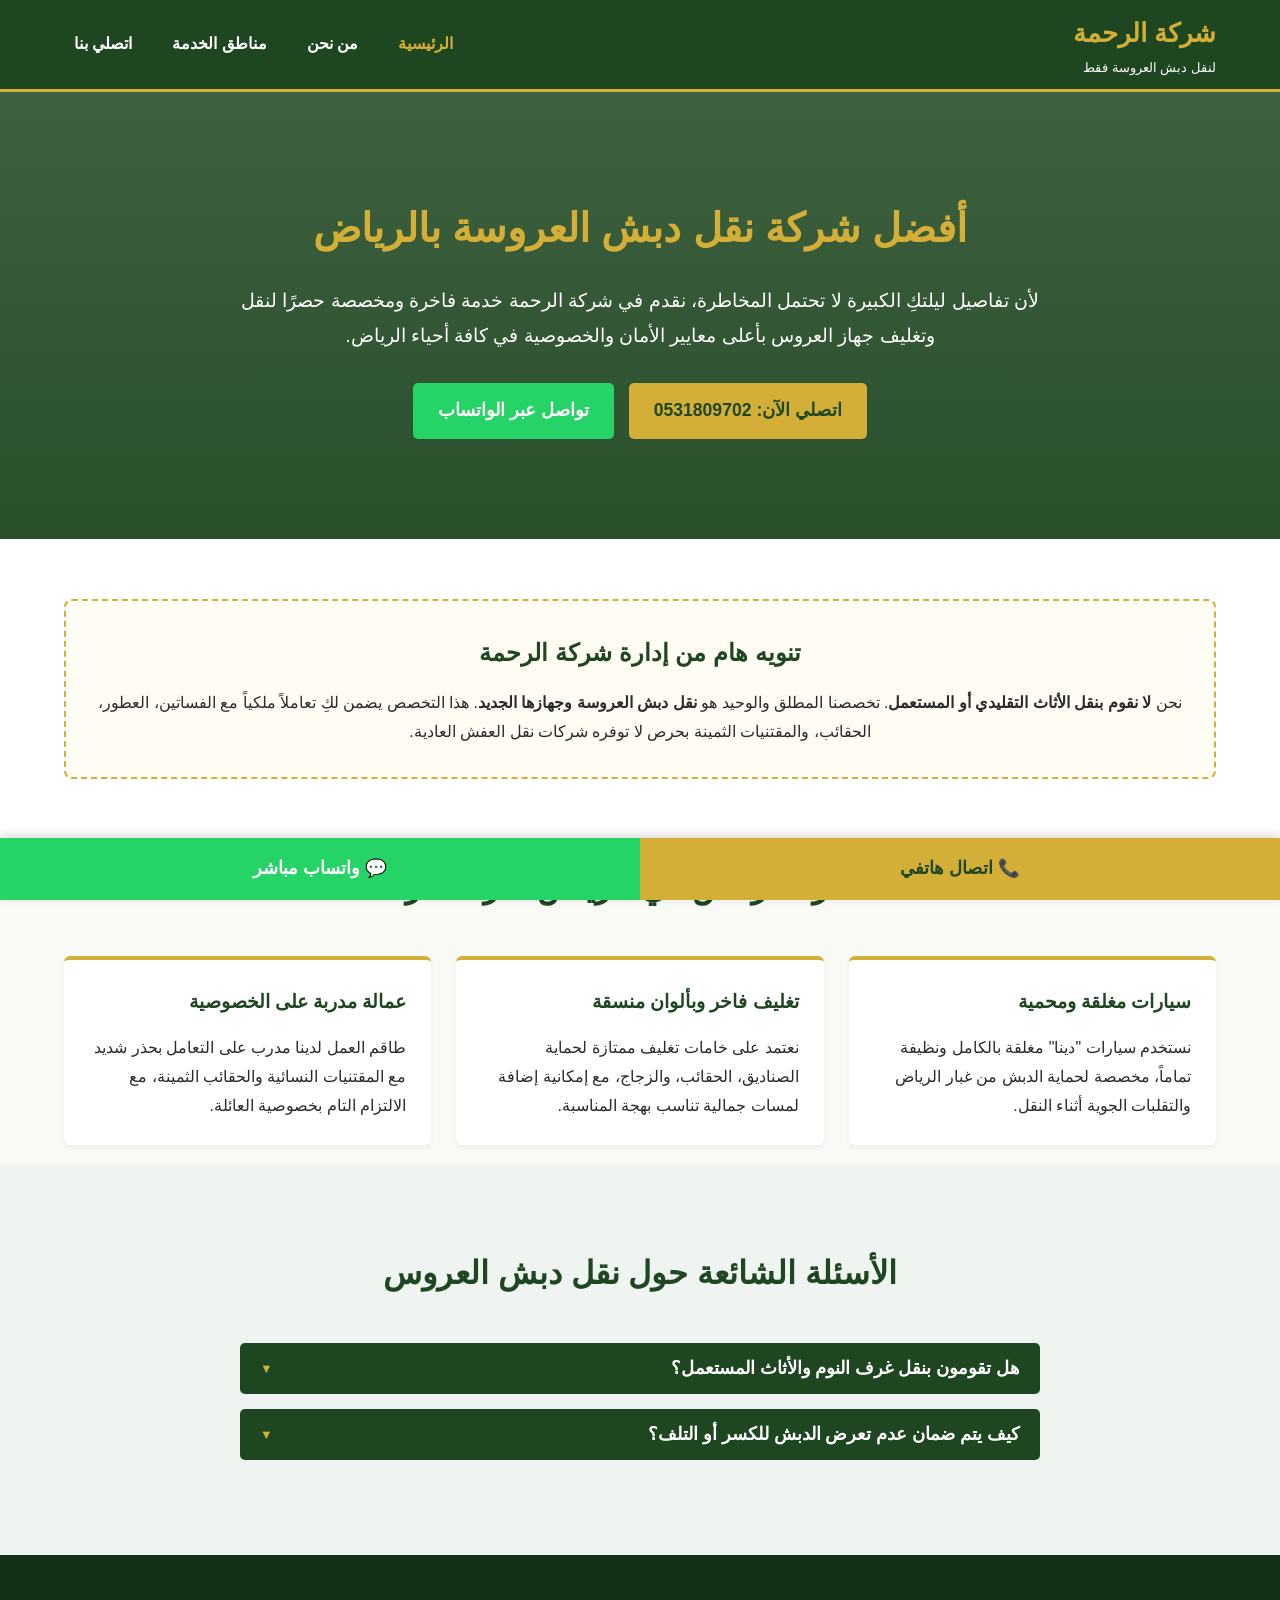
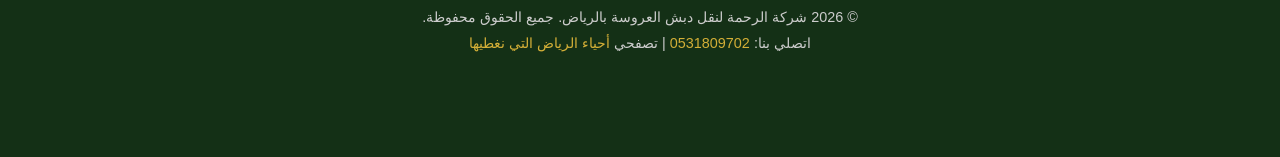
==== index.html @ 1eb5665a "first deploy" ====
<!DOCTYPE html>
<html lang="ar" dir="rtl">
<head>
    <meta charset="UTF-8">
    <meta name="viewport" content="width=device-width, initial-scale=1.0">
    <title>شركة نقل دبش العروسة بالرياض | شركة الرحمة لنقل وتغليف جهاز العروس</title>
    <meta name="description" content="تبحثين عن أفضل شركة نقل دبش العروسة بالرياض؟ شركة الرحمة متخصصة حصرياً في نقل وتغليف دبش العروس بأحدث السيارات المغلقة والمجهزة لحماية جهازك من الخدش والأتربة. احجزي الآن.">
    <link rel="canonical" href="https://alrahma-moving.com/">
    
    <meta property="og:locale" content="ar_AR">
    <meta property="og:type" content="website">
    <meta property="og:title" content="شركة نقل دبش العروسة بالرياض | شركة الرحمة">
    <meta property="og:description" content="الخدمة الأولى والوحيدة المتخصصة حصرياً في نقل وتغليف دبش وجهاز العروس في الرياض بسيارات مغلقة مجهزة بالكامل لتأمين أدق تفاصيلك.">
    <meta property="og:url" content="https://alrahma-moving.com/">
    <meta property="og:site_name" content="شركة الرحمة">
    
    <link rel="stylesheet" href="style.css">
    
    <script type="application/ld+json">
    {
      "@context": "https://schema.org",
      "@type": "LocalBusiness",
      "name": "شركة الرحمة لنقل دبش العروسة بالرياض",
      "image": "https://alrahma-moving.com/images/logo.jpg",
      "@id": "https://alrahma-moving.com/#localbusiness",
      "url": "https://alrahma-moving.com/",
      "telephone": "0531809702",
      "priceRange": "$$",
      "address": {
        "@type": "PostalAddress",
        "streetAddress": "طريق الملك فهد",
        "addressLocality": "الرياض",
        "addressRegion": "منطقة الرياض",
        "postalCode": "11461",
        "addressCountry": "SA"
      },
      "geo": {
        "@type": "GeoCoordinates",
        "latitude": 24.7136,
        "longitude": 46.6753
      },
      "openingHoursSpecification": {
        "@type": "OpeningHoursSpecification",
        "dayOfWeek": [
          "Monday",
          "Tuesday",
          "Wednesday",
          "Thursday",
          "Friday",
          "Saturday",
          "Sunday"
        ],
        "opens": "00:00",
        "closes": "23:59"
      },
      "sameAs": []
    }
    </script>
</head>
<body>

    <header class="site-header">
        <div class="container header-container">
            <div class="logo">
                <a href="index.html">شركة الرحمة</a>
                <span class="tagline">لنقل دبش العروسة فقط</span>
            </div>
            <nav class="main-nav">
                <ul>
                    <li><a href="index.html" class="active">الرئيسية</a></li>
                    <li><a href="about.html">من نحن</a></li>
                    <li><a href="services.html">مناطق الخدمة</a></li>
                    <li><a href="contact.html">اتصلي بنا</a></li>
                </ul>
            </nav>
        </div>
    </header>

    <section class="hero-section">
        <div class="container hero-content">
            <h1>أفضل شركة نقل دبش العروسة بالرياض</h1>
            <p class="hero-desc">لأن تفاصيل ليلتكِ الكبيرة لا تحتمل المخاطرة، نقدم في شركة الرحمة خدمة فاخرة ومخصصة حصرًا لنقل وتغليف جهاز العروس بأعلى معايير الأمان والخصوصية في كافة أحياء الرياض.</p>
            <div class="cta-buttons">
                <a href="tel:0531809702" class="btn btn-call">اتصلي الآن: 0531809702</a>
                <a href="https://wa.me/966531809702" class="btn btn-whatsapp" target="_blank">تواصل عبر الواتساب</a>
            </div>
        </div>
    </section>

    <section class="specialization-notice">
        <div class="container">
            <div class="notice-box">
                <h2>تنويه هام من إدارة شركة الرحمة</h2>
                <p>نحن <strong>لا نقوم بنقل الأثاث التقليدي أو المستعمل</strong>. تخصصنا المطلق والوحيد هو <strong>نقل دبش العروسة وجهازها الجديد</strong>. هذا التخصص يضمن لكِ تعاملاً ملكياً مع الفساتين، العطور، الحقائب، والمقتنيات الثمينة بحرص لا توفره شركات نقل العفش العادية.</p>
            </div>
        </div>
    </section>

    <section class="features">
        <div class="container">
            <h2 class="section-title">لماذا تختار العرائس في الرياض شركة الرحمة؟</h2>
            <div class="grid-3">
                <div class="card">
                    <h3>سيارات مغلقة ومحمية</h3>
                    <p>نستخدم سيارات "دينا" مغلقة بالكامل ونظيفة تماماً، مخصصة لحماية الدبش من غبار الرياض والتقلبات الجوية أثناء النقل.</p>
                </div>
                <div class="card">
                    <h3>تغليف فاخر وبألوان منسقة</h3>
                    <p>نعتمد على خامات تغليف ممتازة لحماية الصناديق، الحقائب، والزجاج، مع إمكانية إضافة لمسات جمالية تناسب بهجة المناسبة.</p>
                </div>
                <div class="card">
                    <h3>عمالة مدربة على الخصوصية</h3>
                    <p>طاقم العمل لدينا مدرب على التعامل بحذر شديد مع المقتنيات النسائية والحقائب الثمينة، مع الالتزام التام بخصوصية العائلة.</p>
                </div>
            </div>
        </div>
    </section>

    <section class="faq-section">
        <div class="container">
            <h2 class="section-title">الأسئلة الشائعة حول نقل دبش العروس</h2>
            <div class="faq-container">
                <div class="faq-item">
                    <button class="faq-question">هل تقومون بنقل غرف النوم والأثاث المستعمل؟</button>
                    <div class="faq-answer">
                        <p>لا، شركة الرحمة متخصصة فقط وحصرياً في نقل دبش وجهاز العروسة الجديد (الملابس، العطور، الحقائب، أدوات المطبخ الجديدة، والأجهزة الكهربائية الخاصة بالعروس). لا نقوم بنقل العفش المستعمل للحفاظ على نظافة سياراتنا وعرباتنا بشكل دائم.</p>
                    </div>
                </div>
                <div class="faq-item">
                    <button class="faq-question">كيف يتم ضمان عدم تعرض الدبش للكسر أو التلف؟</button>
                    <div class="faq-answer">
                        <p>يتم فرز الدبش وتغليف القطع الحساسة والزجاجية بفقاعات حماية سميكة، ورص الصناديق داخل السيارات المغلقة بترتيب هندسي يمنع تحركها أو سقوطها أثناء السير في شوارع الرياض.</p>
                    </div>
                </div>
            </div>
        </div>
    </section>

    <div class="sticky-actions">
        <a href="tel:0531809702" class="sticky-btn call-now">📞 اتصال هاتفي</a>
        <a href="https://wa.me/966531809702" class="sticky-btn whatsapp-now" target="_blank">💬 واتساب مباشر</a>
    </div>

    <footer>
        <div class="container footer-content">
            <p>&copy; 2026 شركة الرحمة لنقل دبش العروسة بالرياض. جميع الحقوق محفوظة.</p>
            <p>اتصلي بنا: <a href="tel:0531809702">0531809702</a> | تصفحي <a href="services.html">أحياء الرياض التي نغطيها</a></p>
        </div>
    </footer>

    <script src="script.js"></script>
</body>
</html>
---- style.css ----
/* الألوان والخطوط الأساسية */
:root {
    --primary-color: #1E4620; /* أخضر ملكي فاخر */
    --secondary-color: #D4AF37; /* ذهبي أنيق */
    --light-bg: #F9F9F6; /* أبيض عاجي مريح للعين */
    --dark-text: #2B2B2B;
    --white: #FFFFFF;
}

* {
    box-sizing: border-box;
    margin: 0;
    padding: 0;
}

body {
    font-family: 'Segoe UI', Tahoma, Geneva, Verdana, sans-serif;
    background-color: var(--light-bg);
    color: var(--dark-text);
    line-height: 1.8;
}

.container {
    width: 90%;
    max-width: 1200px;
    margin: 0 auto;
    padding: 20px 0;
}

.max-width-600 {
    max-width: 600px;
}

.text-center {
    text-align: center;
}

.mt-4 {
    margin-top: 2rem;
}

hr {
    border: 0;
    height: 1px;
    background: var(--secondary-color);
    margin: 20px 0;
}

/* الهيدر والقائمة */
.site-header {
    background-color: var(--primary-color);
    border-bottom: 3px solid var(--secondary-color);
    position: sticky;
    top: 0;
    z-index: 1000;
}

.header-container {
    display: flex;
    justify-content: space-between;
    align-items: center;
    padding: 10px 0;
}

.logo a {
    color: var(--secondary-color);
    text-decoration: none;
    font-size: 1.6rem;
    font-weight: bold;
}

.tagline {
    display: block;
    color: var(--white);
    font-size: 0.8rem;
}

.main-nav ul {
    list-style: none;
    display: flex;
    gap: 20px;
}

.main-nav a {
    color: var(--white);
    text-decoration: none;
    font-weight: bold;
    padding: 5px 10px;
    transition: 0.3s ease;
}

.main-nav a:hover, .main-nav a.active {
    color: var(--secondary-color);
}

/* جزء واجهة العرض - Hero */
.hero-section {
    background: linear-gradient(rgba(30, 70, 32, 0.85), rgba(30, 70, 32, 0.95)), url('images/hero-bg.jpg') no-repeat center center/cover;
    color: var(--white);
    text-align: center;
    padding: 80px 0;
}

.hero-section h1 {
    font-size: 2.5rem;
    color: var(--secondary-color);
    margin-bottom: 20px;
}

.hero-desc {
    font-size: 1.2rem;
    max-width: 800px;
    margin: 0 auto 30px auto;
}

.cta-buttons {
    display: flex;
    justify-content: center;
    gap: 15px;
    flex-wrap: wrap;
}

.btn {
    padding: 12px 25px;
    text-decoration: none;
    font-weight: bold;
    border-radius: 5px;
    font-size: 1.1rem;
    transition: 0.3s ease;
}

.btn-call {
    background-color: var(--secondary-color);
    color: var(--primary-color);
}

.btn-whatsapp {
    background-color: #25D366;
    color: var(--white);
}

.btn:hover {
    transform: translateY(-2px);
    box-shadow: 0 4px 10px rgba(0,0,0,0.2);
}

.block-btn {
    display: block;
    margin: 15px 0;
}

/* تنويه التخصص الفريد */
.specialization-notice {
    background-color: var(--white);
    padding: 40px 0;
}

.notice-box {
    border: 2px dashed var(--secondary-color);
    background-color: #FFFDF3;
    padding: 30px;
    border-radius: 8px;
    text-align: center;
}

.notice-box h2 {
    color: var(--primary-color);
    margin-bottom: 15px;
}

/* ميزات الخدمة والمناطق */
.section-title {
    text-align: center;
    color: var(--primary-color);
    margin-bottom: 40px;
    font-size: 2rem;
}

.grid-3 {
    display: grid;
    grid-template-columns: repeat(auto-fit, minmax(300px, 1fr));
    gap: 25px;
}

.grid-2 {
    display: grid;
    grid-template-columns: repeat(auto-fit, minmax(450px, 1fr));
    gap: 25px;
}

.card, .region-card, .contact-box {
    background-color: var(--white);
    padding: 25px;
    border-radius: 6px;
    box-shadow: 0 2px 5px rgba(0,0,0,0.05);
    border-top: 4px solid var(--secondary-color);
}

.card h3, .region-card h2 {
    color: var(--primary-color);
    margin-bottom: 15px;
}

.region-card ul, .about-story ul {
    margin-right: 20px;
    margin-top: 10px;
}

/* صفحات المحتوى المستقلة */
.page-content {
    padding: 5px 0 80px 0;
}

.lead {
    font-size: 1.3rem;
    color: #555;
    margin-bottom: 20px;
}

/* الأسئلة الشائعة FAQ */
.faq-section {
    background-color: #F0F4F1;
    padding: 60px 0;
}

.faq-container {
    max-width: 800px;
    margin: 0 auto;
}

.faq-item {
    background: var(--white);
    margin-bottom: 15px;
    border-radius: 5px;
    overflow: hidden;
}

.faq-question {
    width: 100%;
    text-align: right;
    padding: 15px 20px;
    background: var(--primary-color);
    color: var(--white);
    border: none;
    font-size: 1.1rem;
    font-weight: bold;
    cursor: pointer;
    display: flex;
    justify-content: space-between;
    align-items: center;
}

.faq-question::after {
    content: '▼';
    font-size: 0.8rem;
    color: var(--secondary-color);
}

.faq-answer {
    padding: 20px;
    display: none;
    background: var(--white);
    border-top: 1px solid #eee;
}

/* الأزرار العائمة السفلية للهواتف الذكية */
.sticky-actions {
    position: fixed;
    bottom: 0;
    left: 0;
    width: 100%;
    display: flex;
    z-index: 9999;
    box-shadow: 0 -3px 10px rgba(0,0,0,0.15);
}

.sticky-btn {
    flex: 1;
    text-align: center;
    padding: 15px;
    color: var(--white);
    text-decoration: none;
    font-weight: bold;
    font-size: 1.1rem;
}

.call-now {
    background-color: var(--secondary-color);
    color: var(--primary-color);
}

.whatsapp-now {
    background-color: #25D366;
}

/* التذييل */
footer {
    background-color: #143016;
    color: #CCC;
    text-align: center;
    padding: 30px 0 80px 0; /* مسافة أمان إضافية لعدم تغطية الأزرار العائمة للمحتوى */
    font-size: 0.9rem;
}

footer a {
    color: var(--secondary-color);
    text-decoration: none;
}

/* الشاشات الصغيرة والمتجاوبة */
@media (max-width: 768px) {
    .header-container {
        flex-direction: column;
        gap: 15px;
    }
    .grid-2 {
        grid-template-columns: 1fr;
    }
    .hero-section h1 {
        font-size: 1.8rem;
    }
}
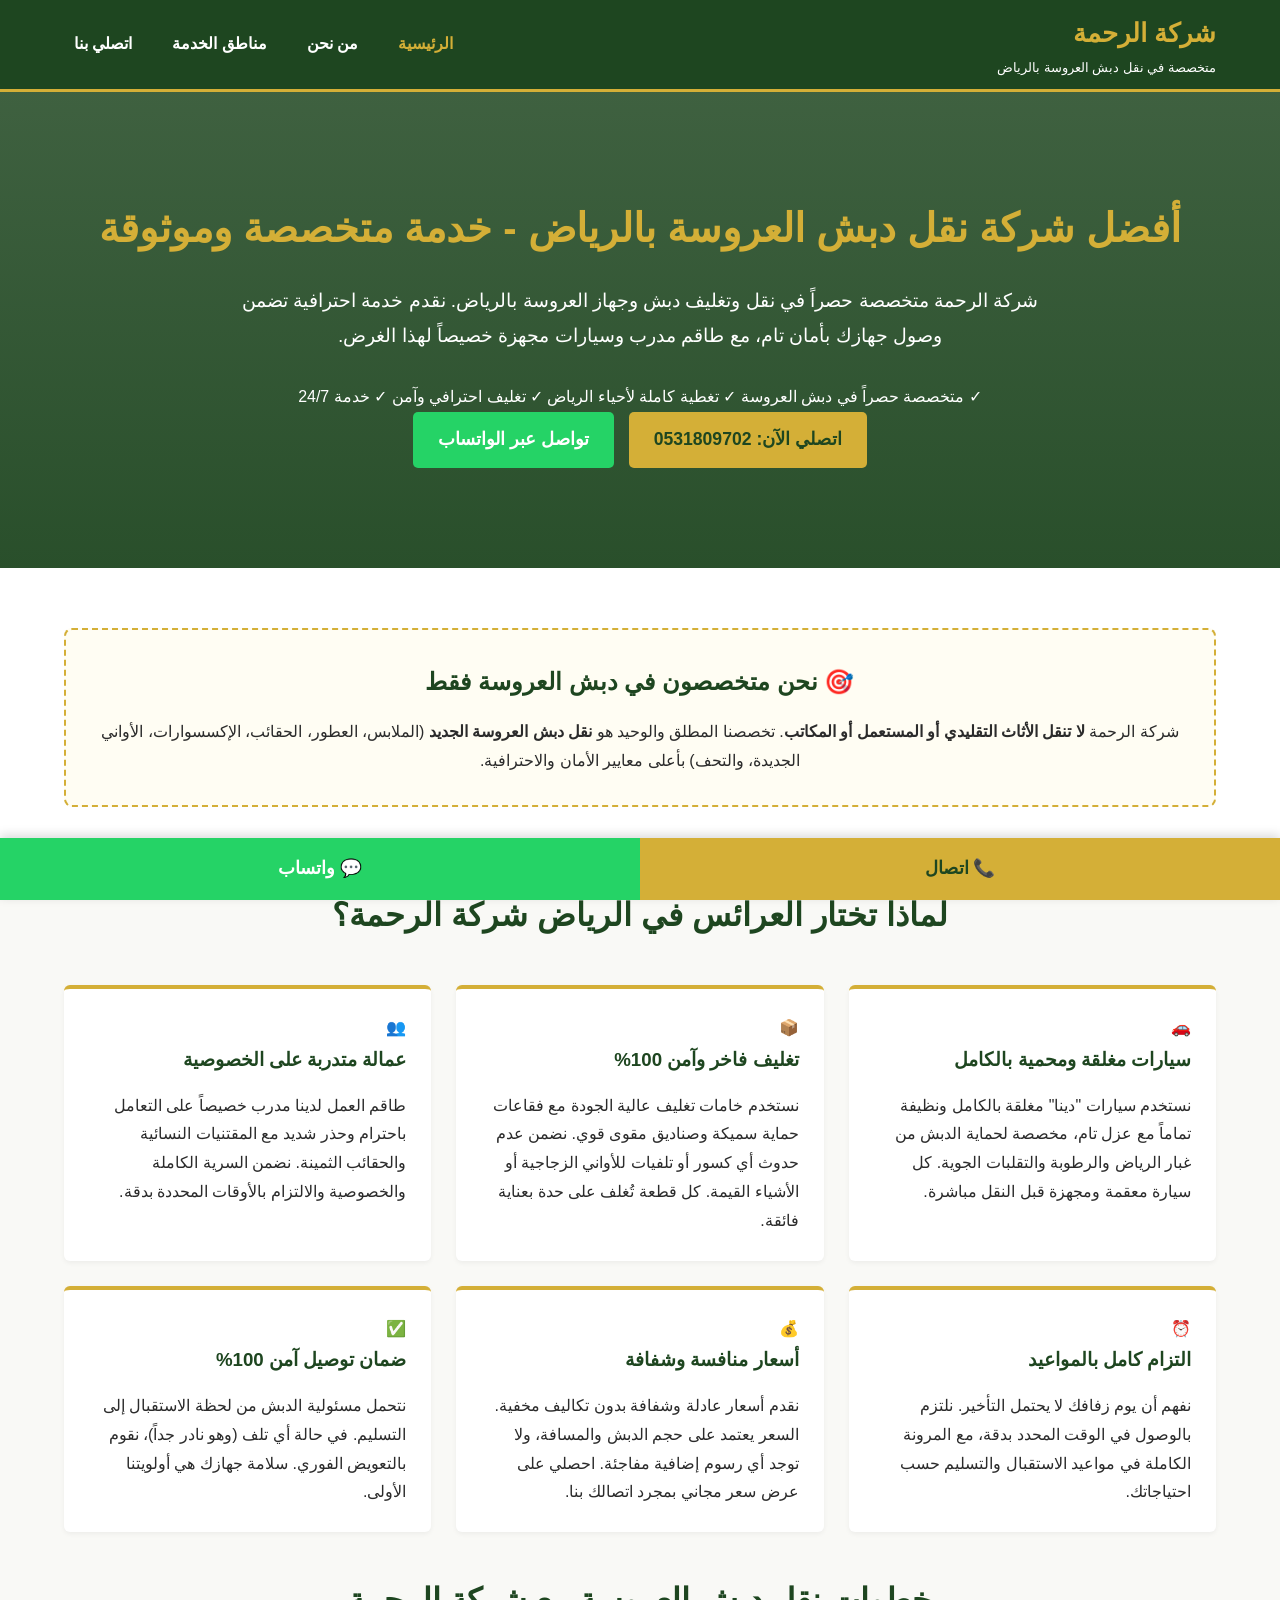
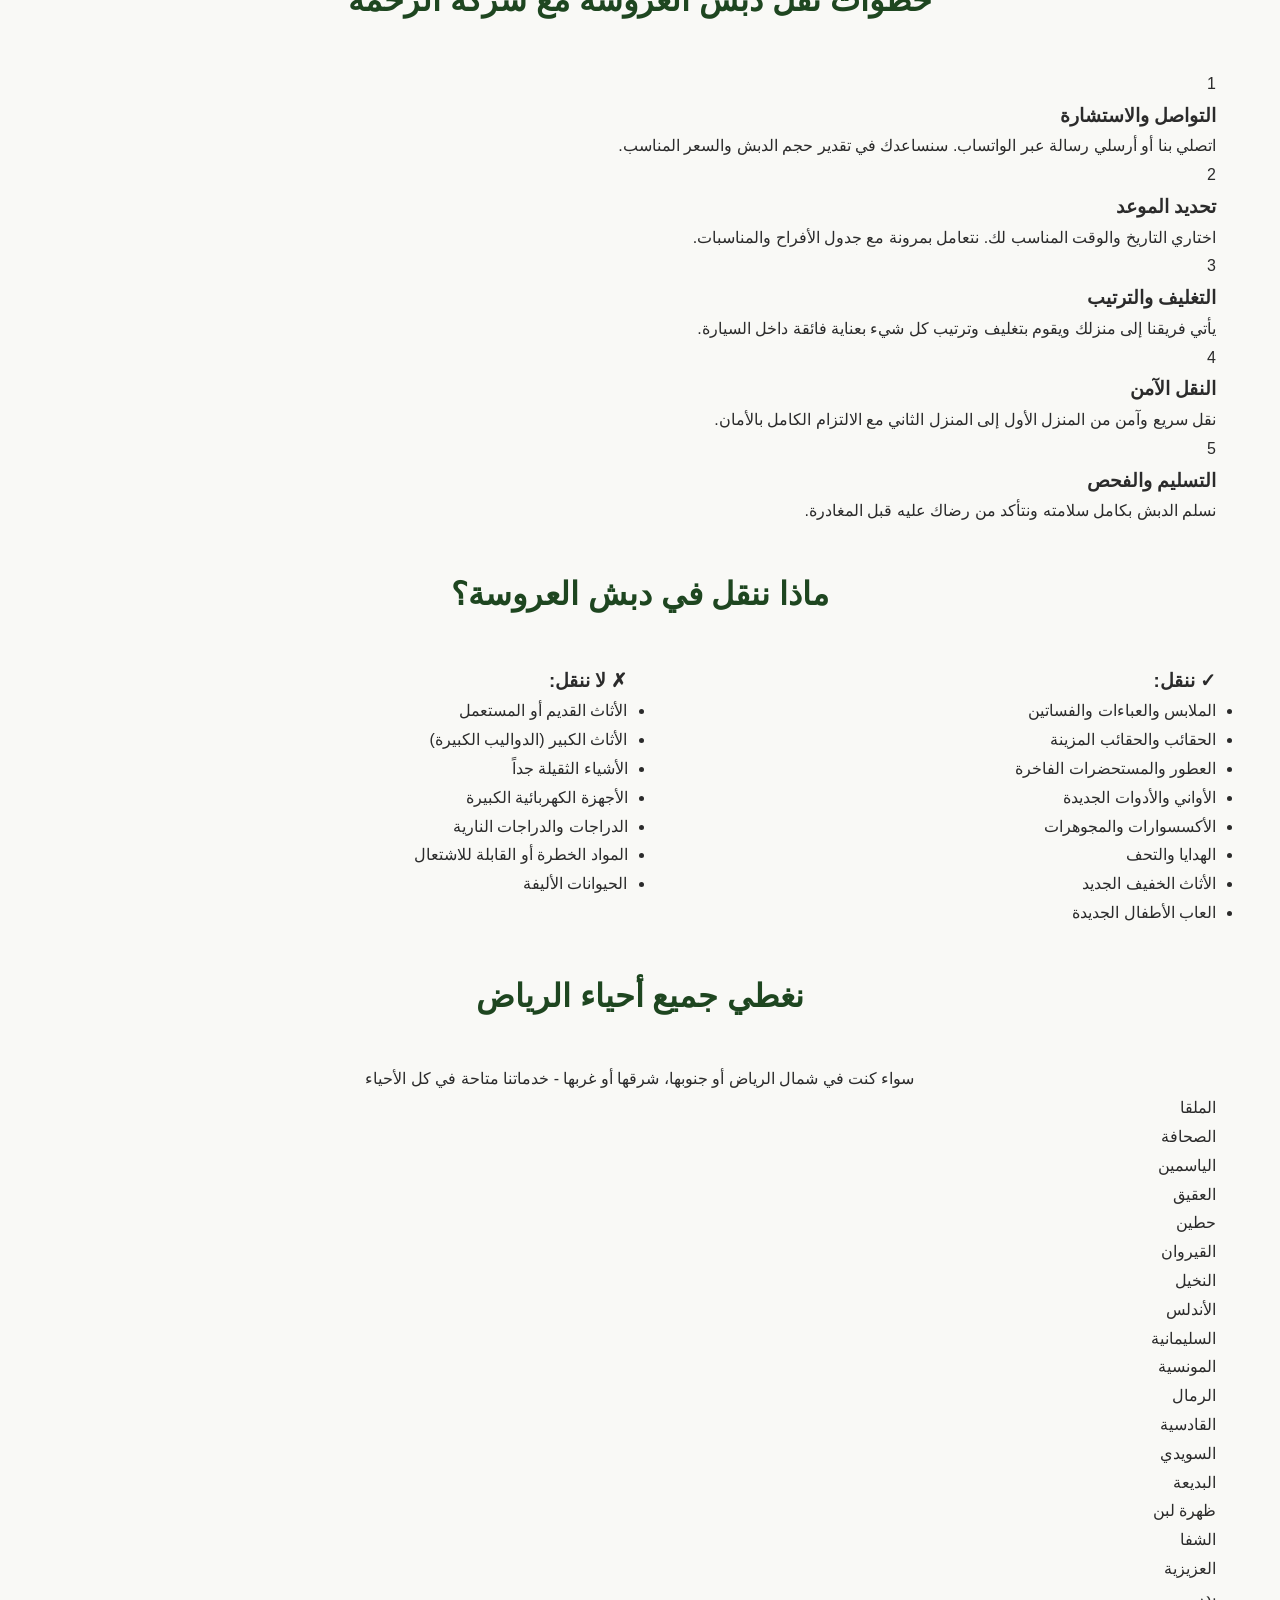
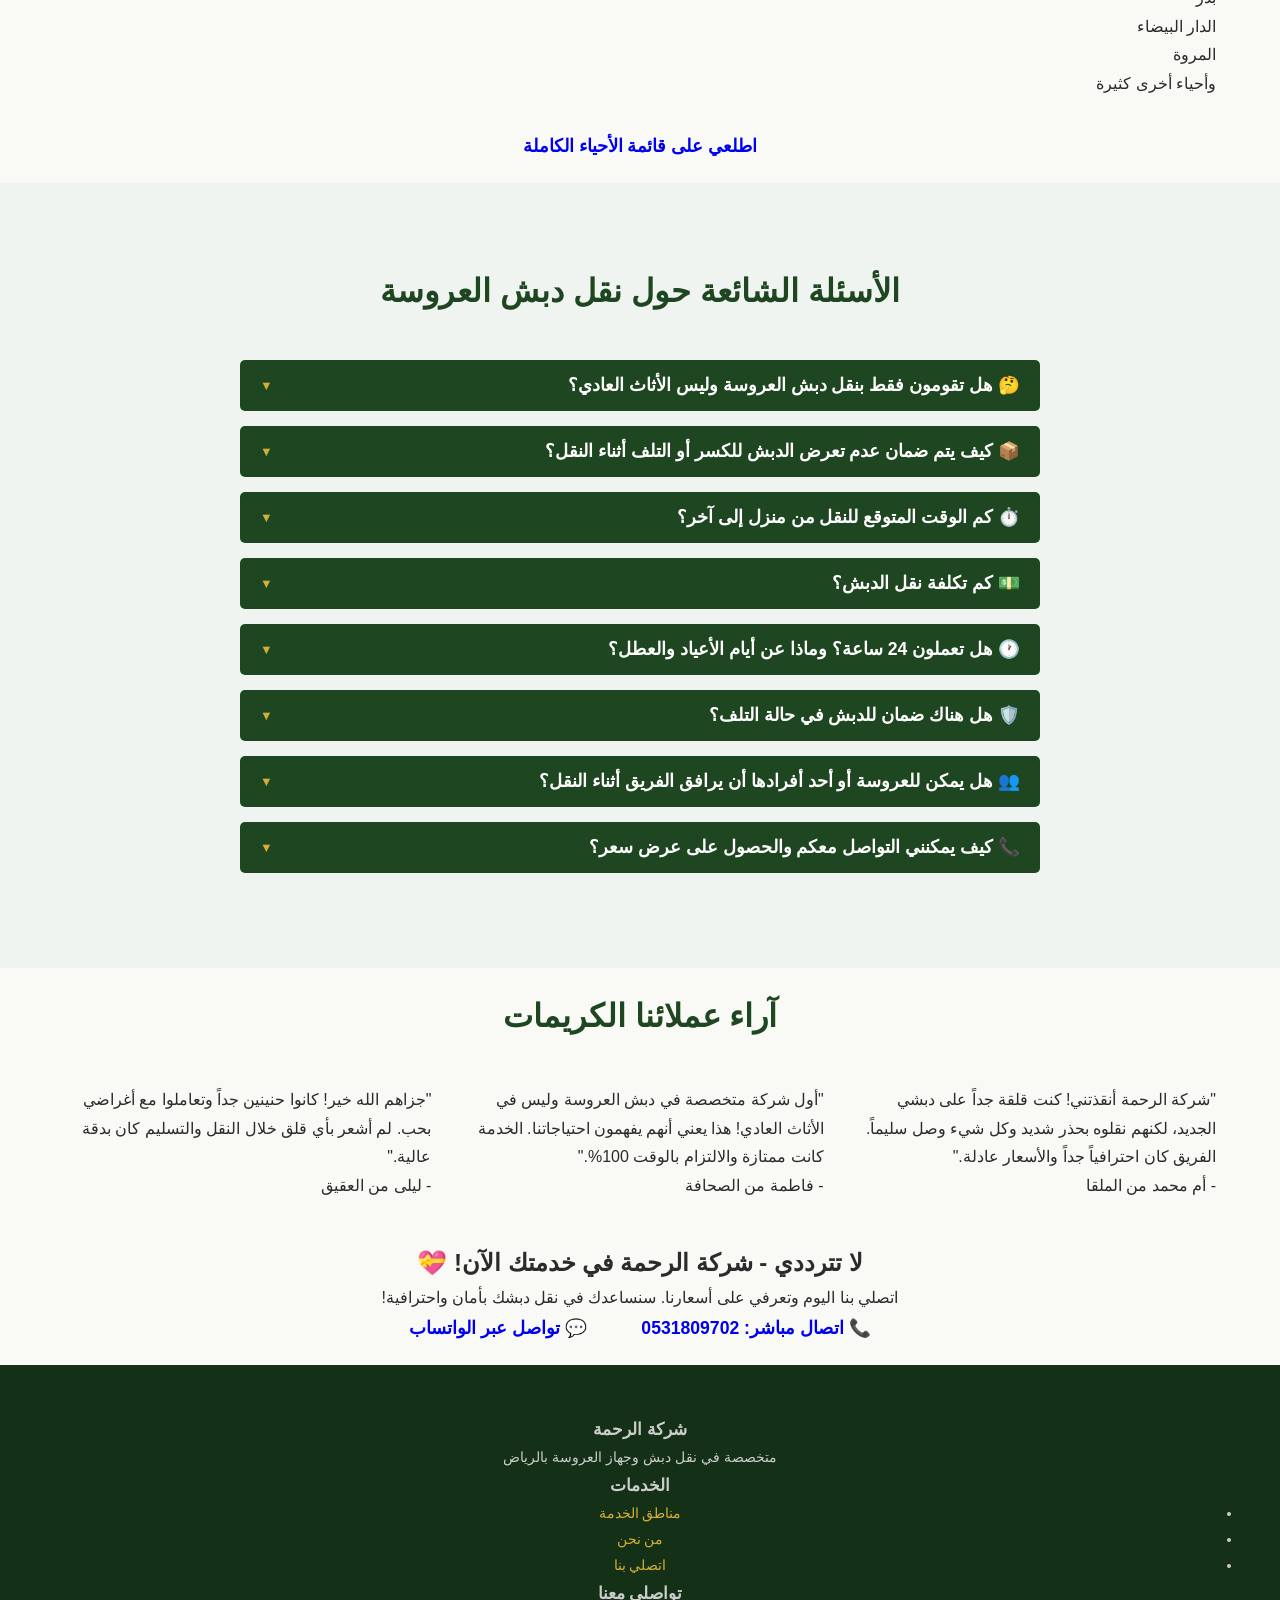
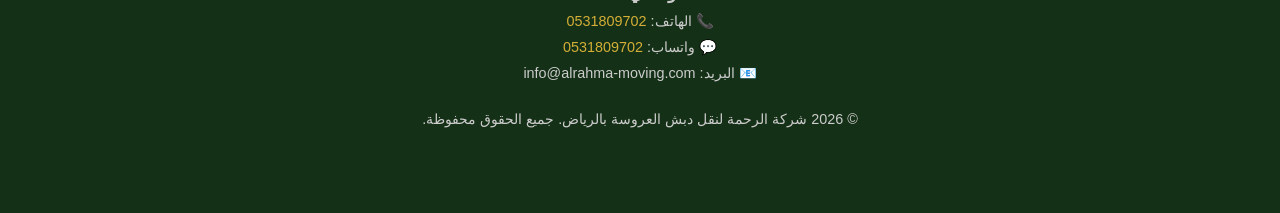
==== commit f22a8dac: "محتوى محسّن SEO للصفحة الرئيسية - محتوى عالي الجودة يستهدف نية العميل" ====
--- a/index.html
+++ b/index.html
@@ -3,16 +3,17 @@
 <head>
     <meta charset="UTF-8">
     <meta name="viewport" content="width=device-width, initial-scale=1.0">
-    <title>شركة نقل دبش العروسة بالرياض | شركة الرحمة لنقل وتغليف جهاز العروس</title>
-    <meta name="description" content="تبحثين عن أفضل شركة نقل دبش العروسة بالرياض؟ شركة الرحمة متخصصة حصرياً في نقل وتغليف دبش العروس بأحدث السيارات المغلقة والمجهزة لحماية جهازك من الخدش والأتربة. احجزي الآن.">
-    <link rel="canonical" href="https://alrahma-moving.com/">
+    <title>شركة نقل دبش العروسة بالرياض | متخصصة في نقل جهاز العروس بأمان - شركة الرحمة</title>
+    <meta name="description" content="شركة الرحمة متخصصة حصراً في نقل دبش وجهاز العروسة بالرياض وجميع أحيائها. نقل آمن وسريع بأسعار منافسة مع ضمان عدم التلف. اتصلي الآن: 0531809702">
+    <meta name="keywords" content="نقل دبش العروسة بالرياض، نقل جهاز العروس الرياض، شركة نقل دبش عروسة، نقل وتغليف دبش العروسة، شركة نقل جهاز العروسة">
+    <link rel="canonical" href="https://zelofor6-cloud.github.io/alrahma-naqldabsh/">
     
     <meta property="og:locale" content="ar_AR">
     <meta property="og:type" content="website">
-    <meta property="og:title" content="شركة نقل دبش العروسة بالرياض | شركة الرحمة">
-    <meta property="og:description" content="الخدمة الأولى والوحيدة المتخصصة حصرياً في نقل وتغليف دبش وجهاز العروس في الرياض بسيارات مغلقة مجهزة بالكامل لتأمين أدق تفاصيلك.">
-    <meta property="og:url" content="https://alrahma-moving.com/">
-    <meta property="og:site_name" content="شركة الرحمة">
+    <meta property="og:title" content="شركة نقل دبش العروسة بالرياض | الخدمة الأمثل والموثوقة">
+    <meta property="og:description" content="شركة الرحمة - المتخصصة الأولى في نقل دبش وجهاز العروسة بالرياض، خدمة موثوقة وآمنة لكل أحياء الرياض">
+    <meta property="og:url" content="https://zelofor6-cloud.github.io/alrahma-naqldabsh/">
+    <meta property="og:site_name" content="شركة الرحمة لنقل دبش العروسة">
     
     <link rel="stylesheet" href="style.css">
     
@@ -21,14 +22,16 @@
       "@context": "https://schema.org",
       "@type": "LocalBusiness",
       "name": "شركة الرحمة لنقل دبش العروسة بالرياض",
-      "image": "https://alrahma-moving.com/images/logo.jpg",
-      "@id": "https://alrahma-moving.com/#localbusiness",
-      "url": "https://alrahma-moving.com/",
+      "image": "https://zelofor6-cloud.github.io/alrahma-naqldabsh/logo.jpg",
+      "@id": "https://zelofor6-cloud.github.io/alrahma-naqldabsh/#localbusiness",
+      "url": "https://zelofor6-cloud.github.io/alrahma-naqldabsh/",
       "telephone": "0531809702",
+      "email": "info@alrahma-moving.com",
       "priceRange": "$$",
+      "serviceType": "نقل دبش العروسة",
       "address": {
         "@type": "PostalAddress",
-        "streetAddress": "طريق الملك فهد",
+        "streetAddress": "الرياض",
         "addressLocality": "الرياض",
         "addressRegion": "منطقة الرياض",
         "postalCode": "11461",
@@ -41,19 +44,17 @@
       },
       "openingHoursSpecification": {
         "@type": "OpeningHoursSpecification",
-        "dayOfWeek": [
-          "Monday",
-          "Tuesday",
-          "Wednesday",
-          "Thursday",
-          "Friday",
-          "Saturday",
-          "Sunday"
-        ],
+        "dayOfWeek": ["Monday", "Tuesday", "Wednesday", "Thursday", "Friday", "Saturday", "Sunday"],
         "opens": "00:00",
         "closes": "23:59"
       },
-      "sameAs": []
+      "aggregateRating": {
+        "@type": "AggregateRating",
+        "ratingValue": "5",
+        "bestRating": "5",
+        "worstRating": "1",
+        "ratingCount": "50"
+      }
     }
     </script>
 </head>
@@ -63,7 +64,7 @@
         <div class="container header-container">
             <div class="logo">
                 <a href="index.html">شركة الرحمة</a>
-                <span class="tagline">لنقل دبش العروسة فقط</span>
+                <span class="tagline">متخصصة في نقل دبش العروسة بالرياض</span>
             </div>
             <nav class="main-nav">
                 <ul>
@@ -78,8 +79,14 @@
 
     <section class="hero-section">
         <div class="container hero-content">
-            <h1>أفضل شركة نقل دبش العروسة بالرياض</h1>
-            <p class="hero-desc">لأن تفاصيل ليلتكِ الكبيرة لا تحتمل المخاطرة، نقدم في شركة الرحمة خدمة فاخرة ومخصصة حصرًا لنقل وتغليف جهاز العروس بأعلى معايير الأمان والخصوصية في كافة أحياء الرياض.</p>
+            <h1>أفضل شركة نقل دبش العروسة بالرياض - خدمة متخصصة وموثوقة</h1>
+            <p class="hero-desc">شركة الرحمة متخصصة حصراً في نقل وتغليف دبش وجهاز العروسة بالرياض. نقدم خدمة احترافية تضمن وصول جهازك بأمان تام، مع طاقم مدرب وسيارات مجهزة خصيصاً لهذا الغرض.</p>
+            <div class="hero-highlights">
+                <span>✓ متخصصة حصراً في دبش العروسة</span>
+                <span>✓ تغطية كاملة لأحياء الرياض</span>
+                <span>✓ تغليف احترافي وآمن</span>
+                <span>✓ خدمة 24/7</span>
+            </div>
             <div class="cta-buttons">
                 <a href="tel:0531809702" class="btn btn-call">اتصلي الآن: 0531809702</a>
                 <a href="https://wa.me/966531809702" class="btn btn-whatsapp" target="_blank">تواصل عبر الواتساب</a>
@@ -90,8 +97,8 @@
     <section class="specialization-notice">
         <div class="container">
             <div class="notice-box">
-                <h2>تنويه هام من إدارة شركة الرحمة</h2>
-                <p>نحن <strong>لا نقوم بنقل الأثاث التقليدي أو المستعمل</strong>. تخصصنا المطلق والوحيد هو <strong>نقل دبش العروسة وجهازها الجديد</strong>. هذا التخصص يضمن لكِ تعاملاً ملكياً مع الفساتين، العطور، الحقائب، والمقتنيات الثمينة بحرص لا توفره شركات نقل العفش العادية.</p>
+                <h2>🎯 نحن متخصصون في دبش العروسة فقط</h2>
+                <p>شركة الرحمة <strong>لا تنقل الأثاث التقليدي أو المستعمل أو المكاتب</strong>. تخصصنا المطلق والوحيد هو <strong>نقل دبش العروسة الجديد</strong> (الملابس، العطور، الحقائب، الإكسسوارات، الأواني الجديدة، والتحف) بأعلى معايير الأمان والاحترافية.</p>
             </div>
         </div>
     </section>
@@ -101,53 +108,278 @@
             <h2 class="section-title">لماذا تختار العرائس في الرياض شركة الرحمة؟</h2>
             <div class="grid-3">
                 <div class="card">
-                    <h3>سيارات مغلقة ومحمية</h3>
-                    <p>نستخدم سيارات "دينا" مغلقة بالكامل ونظيفة تماماً، مخصصة لحماية الدبش من غبار الرياض والتقلبات الجوية أثناء النقل.</p>
-                </div>
-                <div class="card">
-                    <h3>تغليف فاخر وبألوان منسقة</h3>
-                    <p>نعتمد على خامات تغليف ممتازة لحماية الصناديق، الحقائب، والزجاج، مع إمكانية إضافة لمسات جمالية تناسب بهجة المناسبة.</p>
-                </div>
-                <div class="card">
-                    <h3>عمالة مدربة على الخصوصية</h3>
-                    <p>طاقم العمل لدينا مدرب على التعامل بحذر شديد مع المقتنيات النسائية والحقائب الثمينة، مع الالتزام التام بخصوصية العائلة.</p>
-                </div>
+                    <div class="card-icon">🚗</div>
+                    <h3>سيارات مغلقة ومحمية بالكامل</h3>
+                    <p>نستخدم سيارات "دينا" مغلقة بالكامل ونظيفة تماماً مع عزل تام، مخصصة لحماية الدبش من غبار الرياض والرطوبة والتقلبات الجوية. كل سيارة معقمة ومجهزة قبل النقل مباشرة.</p>
+                </div>
+                <div class="card">
+                    <div class="card-icon">📦</div>
+                    <h3>تغليف فاخر وآمن 100%</h3>
+                    <p>نستخدم خامات تغليف عالية الجودة مع فقاعات حماية سميكة وصناديق مقوى قوي. نضمن عدم حدوث أي كسور أو تلفيات للأواني الزجاجية أو الأشياء القيمة. كل قطعة تُغلف على حدة بعناية فائقة.</p>
+                </div>
+                <div class="card">
+                    <div class="card-icon">👥</div>
+                    <h3>عمالة متدربة على الخصوصية</h3>
+                    <p>طاقم العمل لدينا مدرب خصيصاً على التعامل باحترام وحذر شديد مع المقتنيات النسائية والحقائب الثمينة. نضمن السرية الكاملة والخصوصية والالتزام بالأوقات المحددة بدقة.</p>
+                </div>
+                <div class="card">
+                    <div class="card-icon">⏰</div>
+                    <h3>التزام كامل بالمواعيد</h3>
+                    <p>نفهم أن يوم زفافك لا يحتمل التأخير. نلتزم بالوصول في الوقت المحدد بدقة، مع المرونة الكاملة في مواعيد الاستقبال والتسليم حسب احتياجاتك.</p>
+                </div>
+                <div class="card">
+                    <div class="card-icon">💰</div>
+                    <h3>أسعار منافسة وشفافة</h3>
+                    <p>نقدم أسعار عادلة وشفافة بدون تكاليف مخفية. السعر يعتمد على حجم الدبش والمسافة، ولا توجد أي رسوم إضافية مفاجئة. احصلي على عرض سعر مجاني بمجرد اتصالك بنا.</p>
+                </div>
+                <div class="card">
+                    <div class="card-icon">✅</div>
+                    <h3>ضمان توصيل آمن 100%</h3>
+                    <p>نتحمل مسئولية الدبش من لحظة الاستقبال إلى التسليم. في حالة أي تلف (وهو نادر جداً)، نقوم بالتعويض الفوري. سلامة جهازك هي أولويتنا الأولى.</p>
+                </div>
+            </div>
+        </div>
+    </section>
+
+    <section class="step-by-step">
+        <div class="container">
+            <h2 class="section-title">خطوات نقل دبش العروسة مع شركة الرحمة</h2>
+            <div class="steps-grid">
+                <div class="step-card">
+                    <div class="step-number">1</div>
+                    <h3>التواصل والاستشارة</h3>
+                    <p>اتصلي بنا أو أرسلي رسالة عبر الواتساب. سنساعدك في تقدير حجم الدبش والسعر المناسب.</p>
+                </div>
+                <div class="step-card">
+                    <div class="step-number">2</div>
+                    <h3>تحديد الموعد</h3>
+                    <p>اختاري التاريخ والوقت المناسب لك. نتعامل بمرونة مع جدول الأفراح والمناسبات.</p>
+                </div>
+                <div class="step-card">
+                    <div class="step-number">3</div>
+                    <h3>التغليف والترتيب</h3>
+                    <p>يأتي فريقنا إلى منزلك ويقوم بتغليف وترتيب كل شيء بعناية فائقة داخل السيارة.</p>
+                </div>
+                <div class="step-card">
+                    <div class="step-number">4</div>
+                    <h3>النقل الآمن</h3>
+                    <p>نقل سريع وآمن من المنزل الأول إلى المنزل الثاني مع الالتزام الكامل بالأمان.</p>
+                </div>
+                <div class="step-card">
+                    <div class="step-number">5</div>
+                    <h3>التسليم والفحص</h3>
+                    <p>نسلم الدبش بكامل سلامته ونتأكد من رضاك عليه قبل المغادرة.</p>
+                </div>
+            </div>
+        </div>
+    </section>
+
+    <section class="what-we-move">
+        <div class="container">
+            <h2 class="section-title">ماذا ننقل في دبش العروسة؟</h2>
+            <div class="grid-2">
+                <div class="move-category">
+                    <h3>✓ ننقل:</h3>
+                    <ul>
+                        <li>الملابس والعباءات والفساتين</li>
+                        <li>الحقائب والحقائب المزينة</li>
+                        <li>العطور والمستحضرات الفاخرة</li>
+                        <li>الأواني والأدوات الجديدة</li>
+                        <li>الأكسسوارات والمجوهرات</li>
+                        <li>الهدايا والتحف</li>
+                        <li>الأثاث الخفيف الجديد</li>
+                        <li>العاب الأطفال الجديدة</li>
+                    </ul>
+                </div>
+                <div class="move-category">
+                    <h3>✗ لا ننقل:</h3>
+                    <ul>
+                        <li>الأثاث القديم أو المستعمل</li>
+                        <li>الأثاث الكبير (الدواليب الكبيرة)</li>
+                        <li>الأشياء الثقيلة جداً</li>
+                        <li>الأجهزة الكهربائية الكبيرة</li>
+                        <li>الدراجات والدراجات النارية</li>
+                        <li>المواد الخطرة أو القابلة للاشتعال</li>
+                        <li>الحيوانات الأليفة</li>
+                    </ul>
+                </div>
+            </div>
+        </div>
+    </section>
+
+    <section class="neighborhoods-preview">
+        <div class="container">
+            <h2 class="section-title">نغطي جميع أحياء الرياض</h2>
+            <p class="text-center">سواء كنت في شمال الرياض أو جنوبها، شرقها أو غربها - خدماتنا متاحة في كل الأحياء</p>
+            <div class="neighborhoods-list">
+                <div class="neighborhood-tag">الملقا</div>
+                <div class="neighborhood-tag">الصحافة</div>
+                <div class="neighborhood-tag">الياسمين</div>
+                <div class="neighborhood-tag">العقيق</div>
+                <div class="neighborhood-tag">حطين</div>
+                <div class="neighborhood-tag">القيروان</div>
+                <div class="neighborhood-tag">النخيل</div>
+                <div class="neighborhood-tag">الأندلس</div>
+                <div class="neighborhood-tag">السليمانية</div>
+                <div class="neighborhood-tag">المونسية</div>
+                <div class="neighborhood-tag">الرمال</div>
+                <div class="neighborhood-tag">القادسية</div>
+                <div class="neighborhood-tag">السويدي</div>
+                <div class="neighborhood-tag">البديعة</div>
+                <div class="neighborhood-tag">ظهرة لبن</div>
+                <div class="neighborhood-tag">الشفا</div>
+                <div class="neighborhood-tag">العزيزية</div>
+                <div class="neighborhood-tag">بدر</div>
+                <div class="neighborhood-tag">الدار البيضاء</div>
+                <div class="neighborhood-tag">المروة</div>
+                <div class="neighborhood-tag">وأحياء أخرى كثيرة</div>
+            </div>
+            <div class="text-center mt-4">
+                <a href="services.html" class="btn btn-secondary">اطلعي على قائمة الأحياء الكاملة</a>
             </div>
         </div>
     </section>
 
     <section class="faq-section">
         <div class="container">
-            <h2 class="section-title">الأسئلة الشائعة حول نقل دبش العروس</h2>
+            <h2 class="section-title">الأسئلة الشائعة حول نقل دبش العروسة</h2>
             <div class="faq-container">
                 <div class="faq-item">
-                    <button class="faq-question">هل تقومون بنقل غرف النوم والأثاث المستعمل؟</button>
-                    <div class="faq-answer">
-                        <p>لا، شركة الرحمة متخصصة فقط وحصرياً في نقل دبش وجهاز العروسة الجديد (الملابس، العطور، الحقائب، أدوات المطبخ الجديدة، والأجهزة الكهربائية الخاصة بالعروس). لا نقوم بنقل العفش المستعمل للحفاظ على نظافة سياراتنا وعرباتنا بشكل دائم.</p>
-                    </div>
-                </div>
-                <div class="faq-item">
-                    <button class="faq-question">كيف يتم ضمان عدم تعرض الدبش للكسر أو التلف؟</button>
-                    <div class="faq-answer">
-                        <p>يتم فرز الدبش وتغليف القطع الحساسة والزجاجية بفقاعات حماية سميكة، ورص الصناديق داخل السيارات المغلقة بترتيب هندسي يمنع تحركها أو سقوطها أثناء السير في شوارع الرياض.</p>
-                    </div>
-                </div>
+                    <button class="faq-question">🤔 هل تقومون فقط بنقل دبش العروسة وليس الأثاث العادي؟</button>
+                    <div class="faq-answer">
+                        <p>نعم بالفعل! شركة الرحمة متخصصة <strong>حصراً وفقط</strong> في نقل دبش وجهاز العروسة الجديد. لا ننقل الأثاث القديم أو الأثاث العادي أو أي متعلقات أخرى. هذا التخصص يعطينا الخبرة العميقة في التعامل مع احتياجات العروسة الفريدة والحساسة.</p>
+                    </div>
+                </div>
+                <div class="faq-item">
+                    <button class="faq-question">📦 كيف يتم ضمان عدم تعرض الدبش للكسر أو التلف أثناء النقل؟</button>
+                    <div class="faq-answer">
+                        <p>نستخدم عدة طرق حماية متقدمة:
+                        <ul style="margin-right: 20px;">
+                            <li>فرز وفصل الأشياء الهشة عن باقي الدبش</li>
+                            <li>تغليف القطع الزجاجية بفقاعات حماية سميكة جداً</li>
+                            <li>استخدام صناديق مقوى قوي جداً</li>
+                            <li>ترتيب الصناديق بطريقة توازن وتثبيت داخل السيارة</li>
+                            <li>عدم تكديس الأشياء الثقيلة على الخفيفة</li>
+                            <li>قيادة حذرة جداً مع تجنب الفرامل المفاجئة</li>
+                        </ul>
+                        </p>
+                    </div>
+                </div>
+                <div class="faq-item">
+                    <button class="faq-question">⏱️ كم الوقت المتوقع للنقل من منزل إلى آخر؟</button>
+                    <div class="faq-answer">
+                        <p>يعتمد الوقت على عدة عوامل: حجم الدبش، المسافة بين المنزلين، وازدحام الطرق. بشكل عام، معظم عمليات النقل تستغرق من ساعة إلى 3 ساعات. سنخبرك بالوقت التقريبي عند التواصل.</p>
+                    </div>
+                </div>
+                <div class="faq-item">
+                    <button class="faq-question">💵 كم تكلفة نقل الدبش؟</button>
+                    <div class="faq-answer">
+                        <p>الأسعار تعتمد على:
+                        <ul style="margin-right: 20px;">
+                            <li>حجم الدبش (صغير، متوسط، كبير جداً)</li>
+                            <li>المسافة بين المنزلين</li>
+                            <li>الموقع الجغرافي في الرياض</li>
+                            <li>خدمات إضافية إن وجدت (تغليف فاخر، ترتيب خاص)</li>
+                        </ul>
+                        لا توجد أي تكاليف مخفية! أسعارنا شفافة وعادلة. اتصلي بنا للحصول على عرض سعر مجاني وبدون التزام.</p>
+                    </div>
+                </div>
+                <div class="faq-item">
+                    <button class="faq-question">🕐 هل تعملون 24 ساعة؟ وماذا عن أيام الأعياد والعطل؟</button>
+                    <div class="faq-answer">
+                        <p>نعم! شركة الرحمة تعمل 24 ساعة طوال الأسبوع، بما فيها أيام الأعياد والعطل الرسمية. نفهم أن مناسبات الأفراح والزفاف قد تكون في أي وقت، لذا نحرص على توفر خدماتنا دائماً.</p>
+                    </div>
+                </div>
+                <div class="faq-item">
+                    <button class="faq-question">🛡️ هل هناك ضمان للدبش في حالة التلف؟</button>
+                    <div class="faq-answer">
+                        <p>نعم، نقدم ضمان تام للدبش. إذا حدث أي تلف أو كسر (وهو نادر جداً بفضل معايير السلامة لدينا)، نتحمل المسئولية الكاملة ونقوم بالتعويض الفوري. سلامة جهازك هي مسئوليتنا.</p>
+                    </div>
+                </div>
+                <div class="faq-item">
+                    <button class="faq-question">👥 هل يمكن للعروسة أو أحد أفرادها أن يرافق الفريق أثناء النقل؟</button>
+                    <div class="faq-answer">
+                        <p>بالتأكيد! نرحب بمرافقة العروسة أو أي شخص يثق به أثناء النقل. هذا يعطيك السلام النفسي والاطمئنان على دبشك. كما يمكنك الإشراف على كل خطوة من خطوات النقل والتغليف.</p>
+                    </div>
+                </div>
+                <div class="faq-item">
+                    <button class="faq-question">📞 كيف يمكنني التواصل معكم والحصول على عرض سعر؟</button>
+                    <div class="faq-answer">
+                        <p>يمكنك التواصل بعدة طرق:
+                        <ul style="margin-right: 20px;">
+                            <li><strong>اتصال مباشر:</strong> 0531809702</li>
+                            <li><strong>واتساب:</strong> https://wa.me/966531809702</li>
+                            <li><strong>البريد الإلكتروني:</strong> info@alrahma-moving.com</li>
+                        </ul>
+                        سنرد عليك بسرعة ونعطيك عرض سعر مفصل وواضح.</p>
+                    </div>
+                </div>
+            </div>
+        </div>
+    </section>
+
+    <section class="testimonials">
+        <div class="container">
+            <h2 class="section-title">آراء عملائنا الكريمات</h2>
+            <div class="grid-3">
+                <div class="testimonial-card">
+                    <p class="testimonial-text">"شركة الرحمة أنقذتني! كنت قلقة جداً على دبشي الجديد، لكنهم نقلوه بحذر شديد وكل شيء وصل سليماً. الفريق كان احترافياً جداً والأسعار عادلة."</p>
+                    <p class="testimonial-author">- أم محمد من الملقا</p>
+                </div>
+                <div class="testimonial-card">
+                    <p class="testimonial-text">"أول شركة متخصصة في دبش العروسة وليس في الأثاث العادي! هذا يعني أنهم يفهمون احتياجاتنا. الخدمة كانت ممتازة والالتزام بالوقت 100%."</p>
+                    <p class="testimonial-author">- فاطمة من الصحافة</p>
+                </div>
+                <div class="testimonial-card">
+                    <p class="testimonial-text">"جزاهم الله خير! كانوا حنينين جداً وتعاملوا مع أغراضي بحب. لم أشعر بأي قلق خلال النقل والتسليم كان بدقة عالية."</p>
+                    <p class="testimonial-author">- ليلى من العقيق</p>
+                </div>
+            </div>
+        </div>
+    </section>
+
+    <section class="cta-final">
+        <div class="container text-center">
+            <h2>لا تترددي - شركة الرحمة في خدمتك الآن! 💝</h2>
+            <p>اتصلي بنا اليوم وتعرفي على أسعارنا. سنساعدك في نقل دبشك بأمان واحترافية!</p>
+            <div class="cta-buttons-big">
+                <a href="tel:0531809702" class="btn btn-call-big">📞 اتصال مباشر: 0531809702</a>
+                <a href="https://wa.me/966531809702" class="btn btn-whatsapp-big" target="_blank">💬 تواصل عبر الواتساب</a>
             </div>
         </div>
     </section>
 
     <div class="sticky-actions">
-        <a href="tel:0531809702" class="sticky-btn call-now">📞 اتصال هاتفي</a>
-        <a href="https://wa.me/966531809702" class="sticky-btn whatsapp-now" target="_blank">💬 واتساب مباشر</a>
+        <a href="tel:0531809702" class="sticky-btn call-now">📞 اتصال</a>
+        <a href="https://wa.me/966531809702" class="sticky-btn whatsapp-now" target="_blank">💬 واتساب</a>
     </div>
 
     <footer>
         <div class="container footer-content">
+            <div class="footer-section">
+                <h3>شركة الرحمة</h3>
+                <p>متخصصة في نقل دبش وجهاز العروسة بالرياض</p>
+            </div>
+            <div class="footer-section">
+                <h3>الخدمات</h3>
+                <ul>
+                    <li><a href="services.html">مناطق الخدمة</a></li>
+                    <li><a href="about.html">من نحن</a></li>
+                    <li><a href="contact.html">اتصلي بنا</a></li>
+                </ul>
+            </div>
+            <div class="footer-section">
+                <h3>تواصلي معنا</h3>
+                <p>📞 الهاتف: <a href="tel:0531809702">0531809702</a></p>
+                <p>💬 واتساب: <a href="https://wa.me/966531809702">0531809702</a></p>
+                <p>📧 البريد: info@alrahma-moving.com</p>
+            </div>
+        </div>
+        <div class="footer-bottom">
             <p>&copy; 2026 شركة الرحمة لنقل دبش العروسة بالرياض. جميع الحقوق محفوظة.</p>
-            <p>اتصلي بنا: <a href="tel:0531809702">0531809702</a> | تصفحي <a href="services.html">أحياء الرياض التي نغطيها</a></p>
         </div>
     </footer>
 
     <script src="script.js"></script>
 </body>
-</html>+</html>
